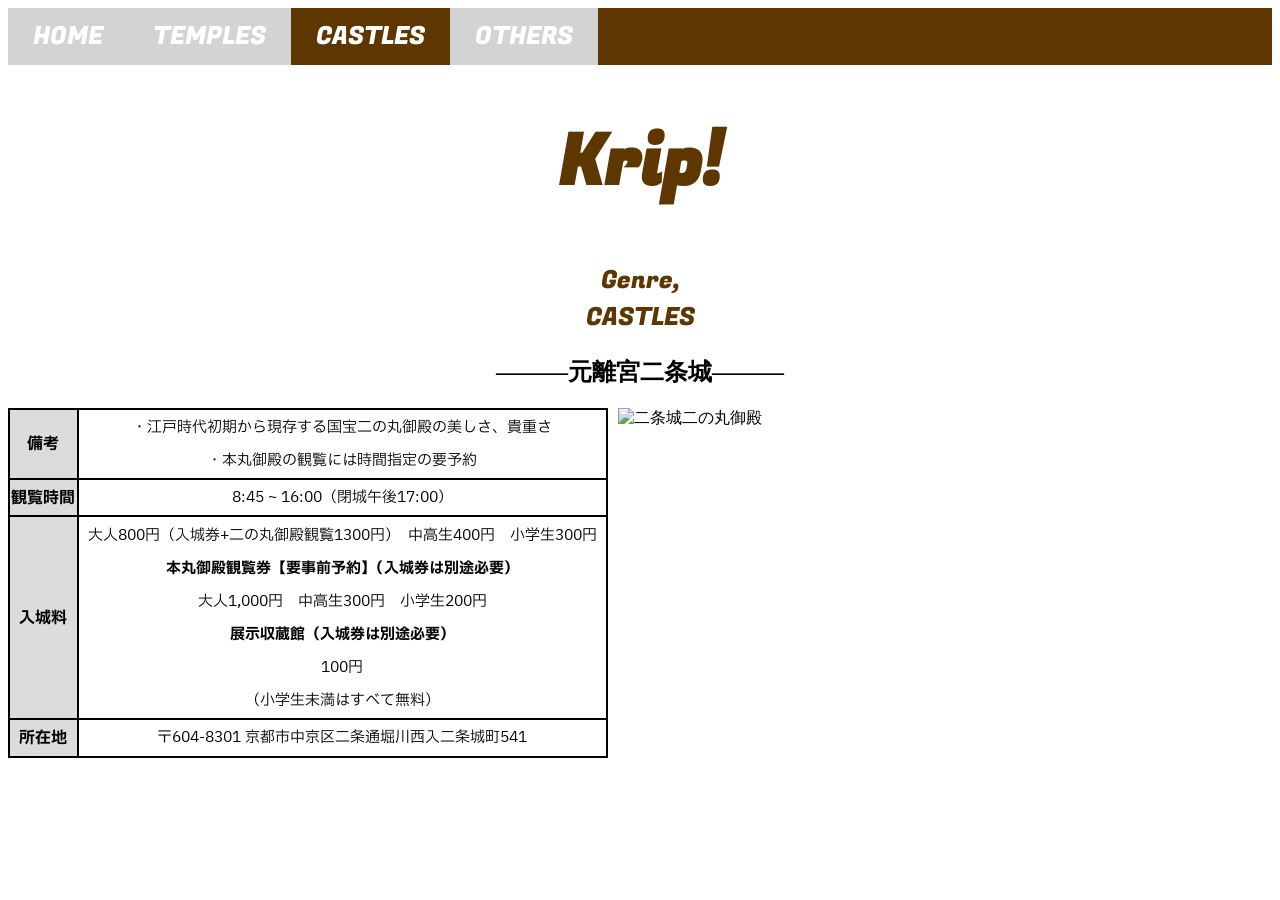
==== Castles.html @ 1adbf1bf "Add files via upload" ====
<!DOCTYPE html>
<html lang="ja">

<head>
    <meta charset="UTF-8">
    <meta name="viewport" content="width=device-width, initial-scale=1.0">
    <title>Krip</title>
    <link rel="preconnect" href="https://fonts.googleapis.com">
    <link rel="preconnect" href="https://fonts.gstatic.com" crossorigin>
    <link href="https://fonts.googleapis.com/css2?family=Fugaz+One&display=swap" rel="stylesheet">
    <link rel="preconnect" href="https://fonts.googleapis.com">
    <link rel="preconnect" href="https://fonts.gstatic.com" crossorigin>
    <link href="https://fonts.googleapis.com/css2?family=Zen+Maru+Gothic&display=swap" rel="stylesheet">
    <link rel="stylesheet" href="style.css">
    <link rel="preconnect" href="https://fonts.googleapis.com">
    <link rel="preconnect" href="https://fonts.gstatic.com" crossorigin>
    <link href="https://fonts.googleapis.com/css2?family=IBM+Plex+Sans+JP&display=swap" rel="stylesheet">
</head>

<body>
    <header>
        <div class="tab">
            <input id="Tab-home" type="radio" name="TAB" class="TabSwitch" />
            <label class="tab-label" for="Tab-home"><a href="index.html">HOME</a></label>
            <div class="Tab-content">
            </div>

            <input id="Tab-temples" type="radio" name="TAB" class="TabSwitch" />
            <label class="tab-label" for="Tab-temples"><a href="Temple.html">TEMPLES</a></label>
            <div class="Tab-content">
            </div>

            <input id="Tab-castles" type="radio" name="TAB" class="TabSwitch" checked="checked" />
            <label class="tab-label" for="Tab-castles"><a href="Castles.html">CASTLES</a></label>
            <div class="Tab-content">

            </div>


            <input id="Tab-others" type="radio" name="TAB" class="TabSwitch" />
            <label class="tab-label" for="Tab-others"><a href="OTHERS.html">OTHERS</a></label>
            <div class="Tab-content">
            </div>
        </div>
    </header>
    <a href="index.html">
        <h1>Krip!</h1>
    </a>
    <div>Genre,</div>
    <div>CASTLES</div>


    <h2>———元離宮二条城———</h2>
    <div2 class="img">
        <table>
            <tr>
                <th>備考</th>
                <td>
                    <div>・江戸時代初期から現存する国宝二の丸御殿の美しさ、貴重さ</div>
                    <div>・本丸御殿の観覧には時間指定の要予約</div>
                </td>
            </tr>
            <tr>
                <th>観覧時間</th>
                <td>
                    <div>8:45 ~ 16:00（閉城午後17:00）</div>
                </td>
            </tr>
            <tr>
                <th>入城料</th>
                <td>
                    <div>大人800円（入城券+二の丸御殿観覧1300円）　中高生400円　小学生300円</div>
                    <div class="sub">本丸御殿観覧券【要事前予約】（入城券は別途必要）</div>
                    <div>大人1,000円　中高生300円　小学生200円</div>
                    <div class="sub">展示収蔵館（入城券は別途必要）</div>
                    <div>100円</div>
                    <div>（小学生未満はすべて無料）</div>
                </td>
            </tr>
            <tr>
                <th>所在地</th>
                <td>
                    <div>〒604-8301 京都市中京区二条通堀川西入二条城町541</div>
                </td>
            </tr>
        </table>
        <img class="images" src="image/nijojo.jpg" alt="二条城二の丸御殿">
    </div2>

</body>

</html>
---- style.css ----
h1,
div {
    font-family: "Fugaz One", sans-serif;
    color: #5E3600;

}

h1 {
    font-size: 70px;

}

div {
    font-size: 25px;
}

table {
    border: 0.5px solid black;
    width: 600px;
    border-spacing: 0px;
    height: auto;

    div3 {
        height: auto;
    }
}

td {
    border: 0.5px solid black;

    div {
        padding: 5px;
        font-family: "IBM Plex Sans JP", sans-serif;
        color: black;
        font-size: 15px;
    }


}

th {
    background-color: gainsboro;
    border: 0.5px solid black;
}

tr {
    font-family: "IBM Plex Sans JP", sans-serif;
}

header {
    background-color: #5E3600;
    height: auto;
    width: auto;
    text-align: center;


    a {
        color: white;
        font-size: 25px;
        font-family: "Fugaz One", sans-serif;
        padding: 15px;

    }

    a:hover {
        color: gainsboro;
    }
}


img {
    margin-left: 10px;
    max-width: 100%;
    height: auto;
}

body {
    height: auto;
    width: auto;

}

.img {
    height: auto;
    width: auto;
    display: flex;
    flex-wrap: nowrap;

}

.images {
    height: 350px;
    width: auto;
}

.sub {
    font-weight: bold;
}

a {
    text-decoration: none;
}

.tab {
    display: flex;
    flex-wrap: wrap;
}

.tab-label {
    color: white;
    background: lightgrey;
    white-space: nowrap;
    order: -1;
    cursor: pointer;
    text-align: center;
    padding: 10px;

    a {
        color: white;
    }
}

.Tab-content {
    width: 100px;
    display: none;

}

.TabSwitch:checked+.tab-label {
    background: #5E3600;

}

.TabSwitch:checked+.tab-label+.Tab-content {
    display: block;
    width: 100px;
    height: auto;
}

.TabSwitch {
    display: none;
}

body {
    text-align: center;
}

@media screen and (max-width: 959px) {

    h1,
    div {
        font-family: "Fugaz One", sans-serif;
        color: #5E3600;

    }

    h1 {
        font-size: 70px;

    }

    div {
        font-size: 25px;
    }

    table {
        border: 0.5px solid black;
        width: 600px;
        border-spacing: 0px;
        height: auto;
        flex-direction: column-reverse;

        div3 {
            height: auto;
        }
    }

    td {
        border: 0.5px solid black;

        div {
            padding: 5px;
            font-family: "IBM Plex Sans JP", sans-serif;
            color: black;
            font-size: 15px;
        }


    }

    th {
        background-color: gainsboro;
        border: 0.5px solid black;
    }

    tr {
        font-family: "IBM Plex Sans JP", sans-serif;
    }

    header {
        background-color: #5E3600;
        height: auto;
        width: auto;

        a {
            color: white;
            font-size: 25px;
            font-family: "Fugaz One", sans-serif;
            padding: 15px;

        }

        a:hover {
            color: gainsboro;
        }
    }


    img {
        margin-left: 10px;
    }

    body {
        height: auto;
        width: auto;

    }

    .img {
        height: auto;
        width: auto;
        display: grid;
        flex-wrap: nowrap;
        flex-direction: column-reverse;

    }

    .images {
        max-height: 200px;
        width: auto;
        flex-direction: column-reverse;
        display: grid;
    }

    .sub {
        font-weight: bold;
    }

    a {
        text-decoration: none;
    }

    .tab {
        display: flex;
        flex-wrap: wrap;
    }

    .tab-label {
        color: white;
        background: lightgrey;
        white-space: nowrap;
        order: -1;
        cursor: pointer;
        text-align: center;
        padding: 10px;

        a {
            color: white;
        }

    }

    .Tab-content {
        width: 100px;
        display: none;

    }

    .TabSwitch:checked+.tab-label {
        background: #5E3600;

    }

    .TabSwitch:checked+.tab-label+.Tab-content {
        display: block;
        width: 100px;
        height: auto;
    }

    .TabSwitch {
        display: none;
    }
}

@media screen and (max-width:480px) {


    h1,
    div {
        font-family: "Fugaz One", sans-serif;
        color: #5E3600;

    }

    h1 {
        font-size: 70px;

    }

    div {
        font-size: 25px;
    }

    div2 {
        .img {
            height: auto;
            max-width: 464px;
            flex-wrap: nowrap;
            display: grid;
            flex-direction: column-reverse;

            table {
                border: 0.5px solid black;
                max-width: 100%;
                width: 100%;
                border-spacing: 0px;
                height: auto;
                flex-direction: column-reverse;
            }

            div3 {
                height: auto;
            }

            .images {
                height: auto;
                max-width: 100%;
                flex-direction: column-reverse;
                display: grid;
            }
        }
    }

    td {
        border: 0.5px solid black;
        max-width: 464px;

        div {
            padding: 5px;
            font-family: "IBM Plex Sans JP", sans-serif;
            color: black;
            font-size: 15px;
        }


    }

    th {
        background-color: gainsboro;
        border: 0.5px solid black;
        max-width: 100%;
    }

    tr {
        font-family: "IBM Plex Sans JP", sans-serif;
        max-width: 100%;
    }

    header {
        background-color: #5E3600;
        height: auto;
        width: auto;

        a {
            color: white;
            font-size: 25px;
            font-family: "Fugaz One", sans-serif;
            padding: 15px;

        }

        a:hover {
            color: gainsboro;
        }
    }


    img {
        margin-left: 10px;
        flex-direction: column-reverse;
    }

    body {
        height: auto;
        max-width: 480px;


    }



    .sub {
        font-weight: bold;
    }

    a {
        text-decoration: none;
    }

    .tab {
        display: flex;
        flex-wrap: wrap;
    }

    .tab-label {
        color: white;
        background: lightgrey;
        white-space: nowrap;
        order: -1;
        cursor: pointer;
        text-align: center;
        padding: 10px;

        a {
            color: white;
        }

    }

    .Tab-content {
        width: 100px;
        display: none;

    }

    .TabSwitch:checked+.tab-label {
        background: #5E3600;

    }

    .TabSwitch:checked+.tab-label+.Tab-content {
        display: block;
        width: 100px;
        height: auto;
    }

    .TabSwitch {
        display: none;
    }

}
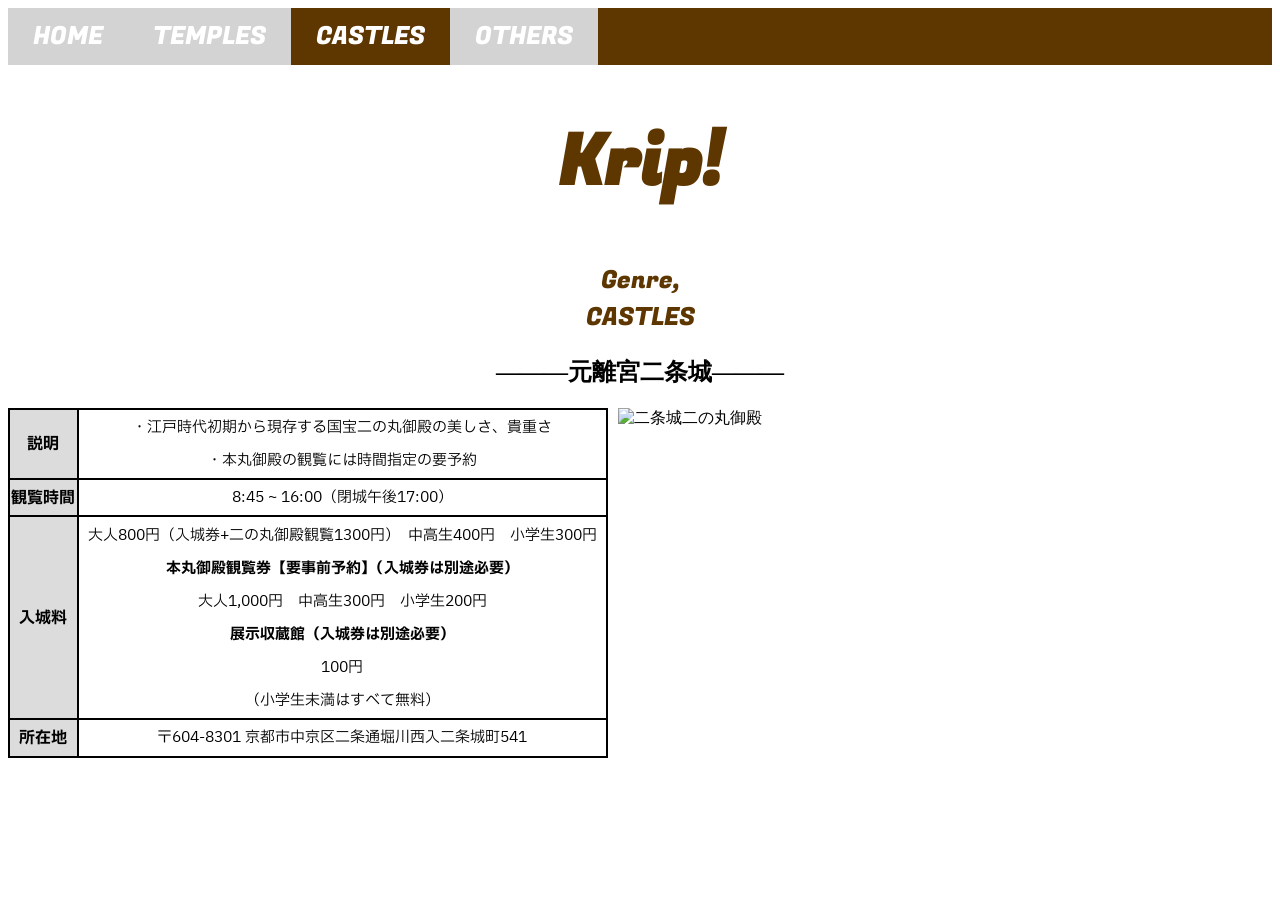
==== commit b60653f5: "Add files via upload" ====
--- a/Castles.html
+++ b/Castles.html
@@ -54,7 +54,7 @@
     <div2 class="img">
         <table>
             <tr>
-                <th>備考</th>
+                <th>説明</th>
                 <td>
                     <div>・江戸時代初期から現存する国宝二の丸御殿の美しさ、貴重さ</div>
                     <div>・本丸御殿の観覧には時間指定の要予約</div>
--- a/style.css
+++ b/style.css
@@ -165,7 +165,7 @@
 
     table {
         border: 0.5px solid black;
-        width: 600px;
+        width: 300px;
         border-spacing: 0px;
         height: auto;
         flex-direction: column-reverse;
@@ -292,7 +292,7 @@
     }
 }
 
-@media screen and (max-width:480px) {
+/*@media screen and (max-width:481px) {
 
 
     h1,
@@ -314,20 +314,20 @@
     div2 {
         .img {
             height: auto;
-            max-width: 464px;
+            width: 300px;
             flex-wrap: nowrap;
-            display: grid;
+            display: block;
             flex-direction: column-reverse;
 
             table {
                 border: 0.5px solid black;
-                max-width: 100%;
-                width: 100%;
+                width: 300px;
                 border-spacing: 0px;
                 height: auto;
                 flex-direction: column-reverse;
+                table-layout: fixed;
+
             }
-
             div3 {
                 height: auto;
             }
@@ -336,17 +336,21 @@
                 height: auto;
                 max-width: 100%;
                 flex-direction: column-reverse;
-                display: grid;
             }
         }
     }
-
+table th table td table tr{
+    display: block;
+    width: 300px;
+    table-layout: fixed;
+}
     td {
         border: 0.5px solid black;
-        max-width: 464px;
-
+        width: 300px;
+        display: block;
+        table-layout: fixed;
         div {
-            padding: 5px;
+            padding: 0.5px;
             font-family: "IBM Plex Sans JP", sans-serif;
             color: black;
             font-size: 15px;
@@ -358,14 +362,23 @@
     th {
         background-color: gainsboro;
         border: 0.5px solid black;
-        max-width: 100%;
+        width: 300px;
+        display: block;
+        table-layout: fixed;
     }
 
     tr {
+        
         font-family: "IBM Plex Sans JP", sans-serif;
-        max-width: 100%;
-    }
-
+        width: 300px;
+        display: block;
+        table-layout: fixed;
+    }
+    tbody{
+    
+        width: 300px;
+    
+    }
     header {
         background-color: #5E3600;
         height: auto;
@@ -393,8 +406,6 @@
     body {
         height: auto;
         max-width: 480px;
-
-
     }
 
 
@@ -448,4 +459,4 @@
         display: none;
     }
 
-}+}*/
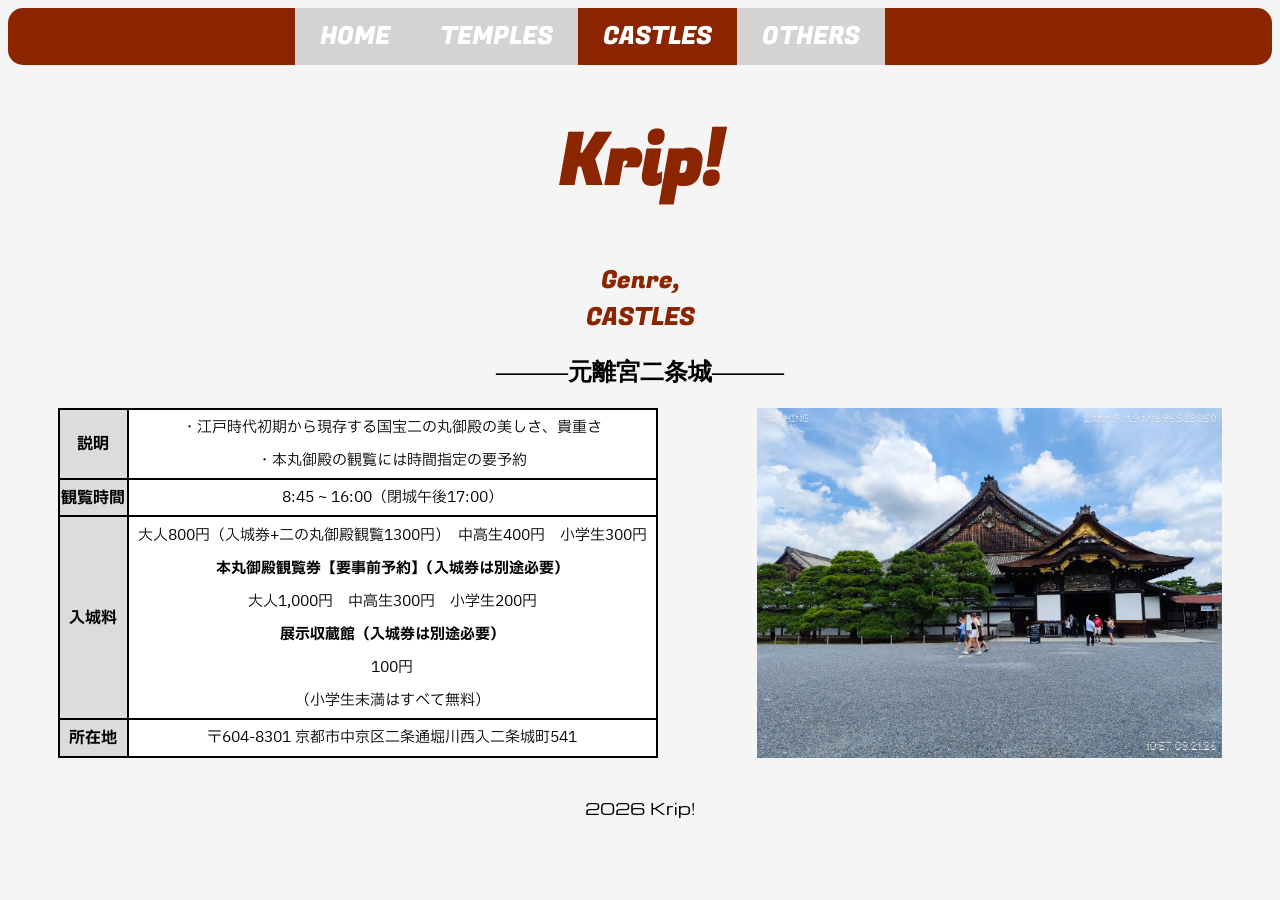
==== commit 33dbbdd0: "Add files via upload" ====
--- a/Castles.html
+++ b/Castles.html
@@ -15,6 +15,11 @@
     <link rel="preconnect" href="https://fonts.googleapis.com">
     <link rel="preconnect" href="https://fonts.gstatic.com" crossorigin>
     <link href="https://fonts.googleapis.com/css2?family=IBM+Plex+Sans+JP&display=swap" rel="stylesheet">
+
+
+<link rel="preconnect" href="https://fonts.googleapis.com">
+<link rel="preconnect" href="https://fonts.gstatic.com" crossorigin>
+<link href="https://fonts.googleapis.com/css2?family=Michroma&display=swap" rel="stylesheet">
 </head>
 
 <body>
@@ -84,9 +89,9 @@
                 </td>
             </tr>
         </table>
-        <img class="images" src="image/nijojo.jpg" alt="二条城二の丸御殿">
+        <img class="images" src="image/nijojo.webp" alt="二条城二の丸御殿">
     </div2>
-
+<footer>2026 Krip!</footer>
 </body>
 
 </html>
--- a/style.css
+++ b/style.css
@@ -1,7 +1,7 @@
 h1,
 div {
     font-family: "Fugaz One", sans-serif;
-    color: #5E3600;
+    color: #8B2500;
 
 }
 
@@ -19,6 +19,8 @@
     width: 600px;
     border-spacing: 0px;
     height: auto;
+    margin:0 auto;
+    justify-content: center;
 
     div3 {
         height: auto;
@@ -27,7 +29,7 @@
 
 td {
     border: 0.5px solid black;
-
+    background-color: white;
     div {
         padding: 5px;
         font-family: "IBM Plex Sans JP", sans-serif;
@@ -48,7 +50,8 @@
 }
 
 header {
-    background-color: #5E3600;
+    background-color: #8B2500;
+    border-radius: 15px;
     height: auto;
     width: auto;
     text-align: center;
@@ -68,17 +71,16 @@
 }
 
 
-img {
-    margin-left: 10px;
-    max-width: 100%;
-    height: auto;
-}
+
 
 body {
     height: auto;
     width: auto;
-
-}
+    text-align: center;
+    align-items: center;
+    background-color:whitesmoke;
+}
+
 
 .img {
     height: auto;
@@ -91,6 +93,9 @@
 .images {
     height: 350px;
     width: auto;
+    margin:0 auto;
+    justify-content: center;
+
 }
 
 .sub {
@@ -104,6 +109,8 @@
 .tab {
     display: flex;
     flex-wrap: wrap;
+    justify-content: center;
+    align-items: center;
 }
 
 .tab-label {
@@ -127,7 +134,7 @@
 }
 
 .TabSwitch:checked+.tab-label {
-    background: #5E3600;
+    background: #8B2500;
 
 }
 
@@ -140,17 +147,20 @@
 .TabSwitch {
     display: none;
 }
-
-body {
-    text-align: center;
-}
+footer{
+    height: 100px;
+    font-family: "Michroma", sans-serif;
+    align-items: center;
+    display: grid;
+}
+
 
 @media screen and (max-width: 959px) {
 
     h1,
     div {
         font-family: "Fugaz One", sans-serif;
-        color: #5E3600;
+        color: #8B2500;
 
     }
 
@@ -198,8 +208,9 @@
     }
 
     header {
-        background-color: #5E3600;
-        height: auto;
+        background-color: #8B2500;
+        height: auto;
+        border-radius: 15px;
         width: auto;
 
         a {
@@ -253,6 +264,8 @@
     .tab {
         display: flex;
         flex-wrap: wrap;
+        justify-content: center;
+        align-items: center;
     }
 
     .tab-label {
@@ -277,7 +290,7 @@
     }
 
     .TabSwitch:checked+.tab-label {
-        background: #5E3600;
+        background: #8B2500;
 
     }
 
